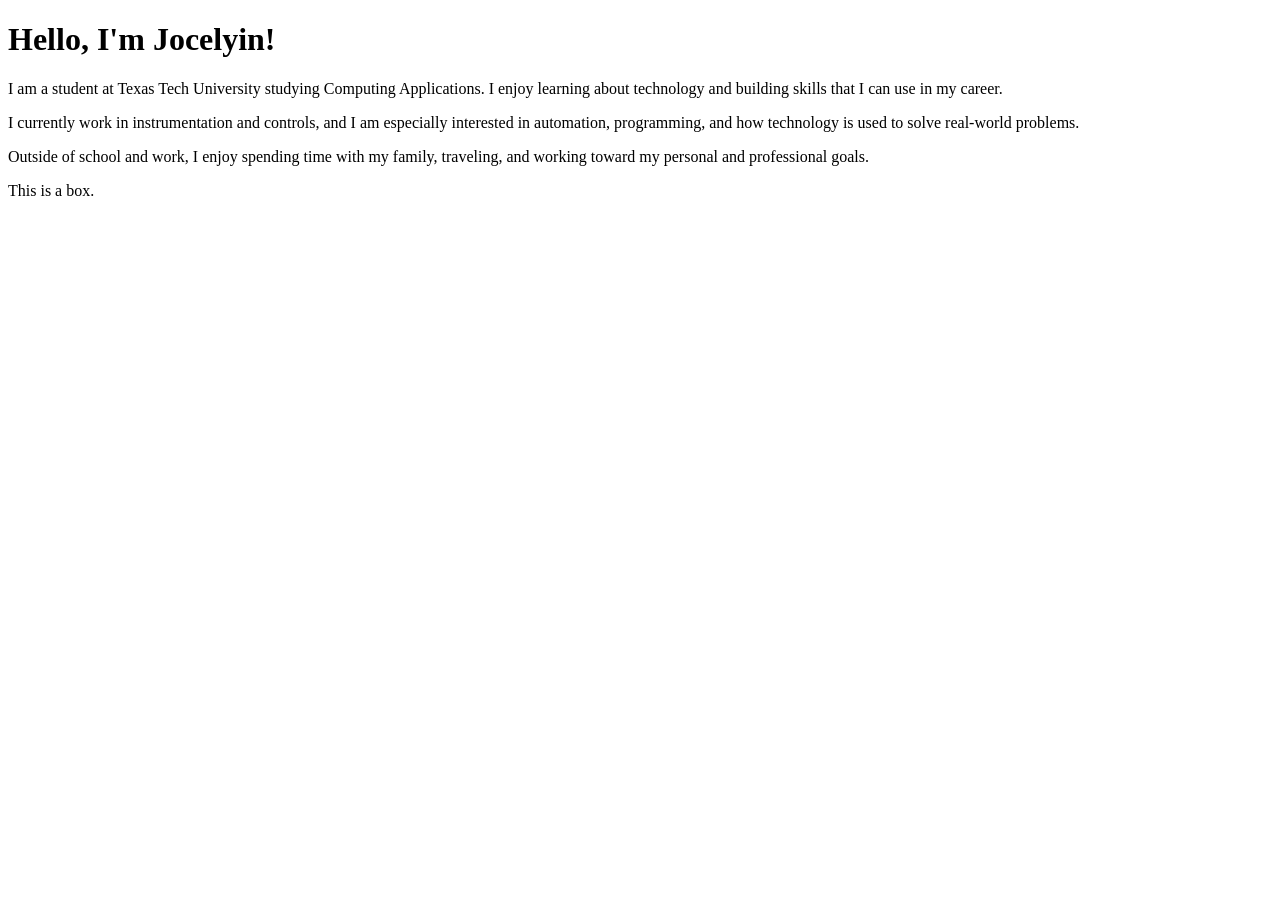
==== index.html @ 5d367fa5 "add Initial HTLM structure" ====
<!DOCTYPE html>
<html lang="en">
<head>
    <meta charset="UTF-8">
    <meta name="viewport" content="width=device-width, initial-scale=1.0">
    <title>Jocelyin's Introduction</title>
    <link rel="stylesheet" href="style.css">
</head>
<body>
    <main>
        <h1>Hello, I'm Jocelyin!</h1>

        <p>
            I am a student at Texas Tech University studying Computing Applications.
            I enjoy learning about technology and building skills that I can use in my career.
        </p>

        <p>
            I currently work in instrumentation and controls, and I am especially interested
            in automation, programming, and how technology is used to solve real-world problems.
        </p>

        <p>
            Outside of school and work, I enjoy spending time with my family, traveling,
            and working toward my personal and professional goals.
        </p>

        <div>This is a box.</div>
    </main>
</body>
</html>
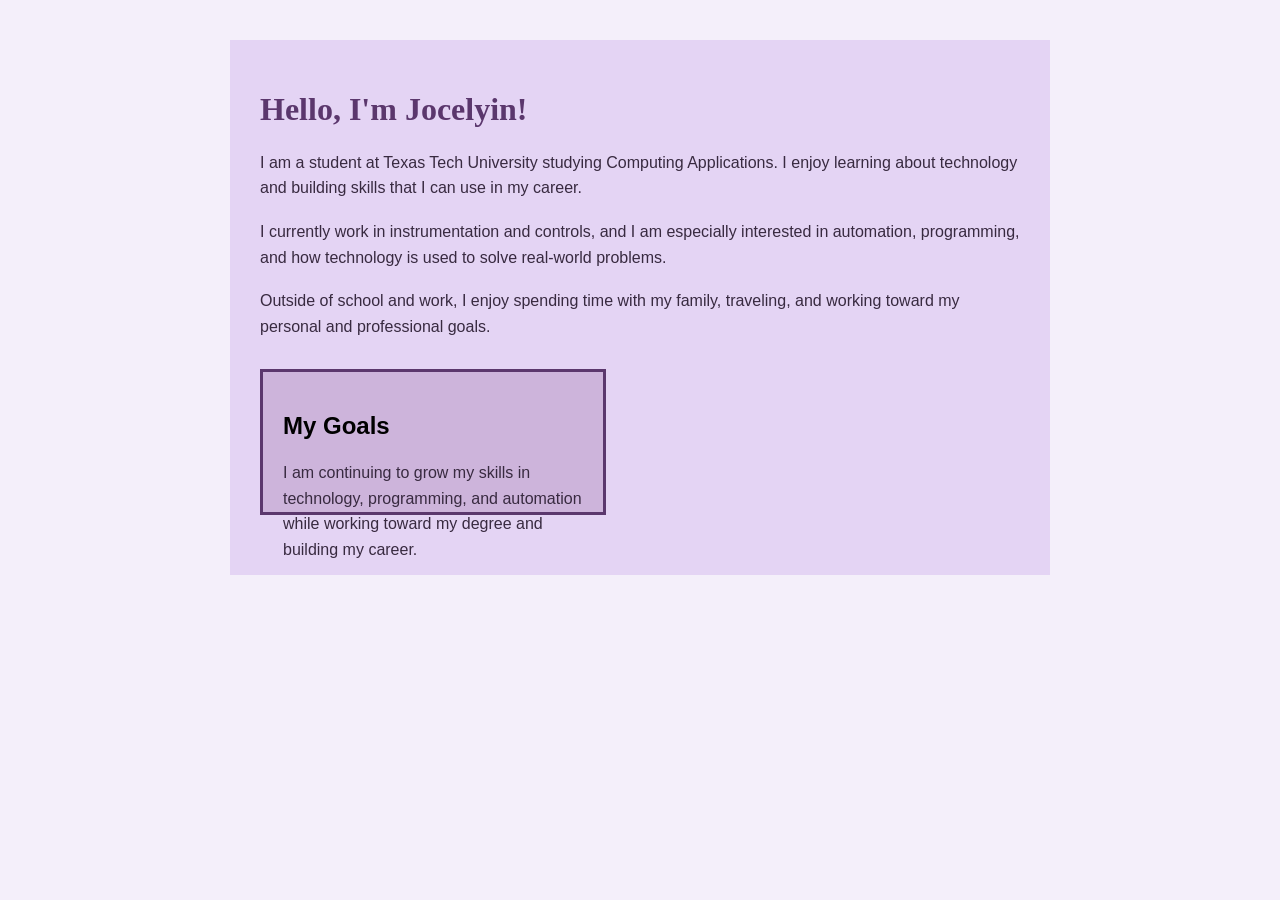
==== commit 25783422: "Replace box with goals section in index.html" ====
--- a/index.html
+++ b/index.html
@@ -25,7 +25,10 @@
             and working toward my personal and professional goals.
         </p>
 
-        <div>This is a box.</div>
+        <div>
+    <h2>My Goals</h2>
+    <p>I am continuing to grow my skills in technology, programming, and automation while working toward my degree and building my career.</p>
+</div>
     </main>
 </body>
 </html>
--- a/style.css
+++ b/style.css
@@ -0,0 +1,34 @@
+body {
+    background-color: #F4EFFA;
+    margin: 0;
+    padding: 40px;
+}
+
+main {
+    background-color: #E4D4F4;
+    max-width: 760px;
+    margin: 0 auto;
+    padding: 30px;
+}
+
+h1 {
+    color: #5B376D;
+    font-family: Georgia, "Times New Roman", serif;
+}
+
+p {
+    color: #382A40;
+    font-family: Arial, Helvetica, sans-serif;
+    line-height: 1.6;
+    margin-bottom: 18px;
+}
+
+div {
+    width: 300px;
+    height: 100px;
+    background-color: #CDB4DB;
+    border: 3px solid #5B376D;
+    padding: 20px;
+    margin: 30px 0;
+    font-family: Arial, Helvetica, sans-serif;
+}
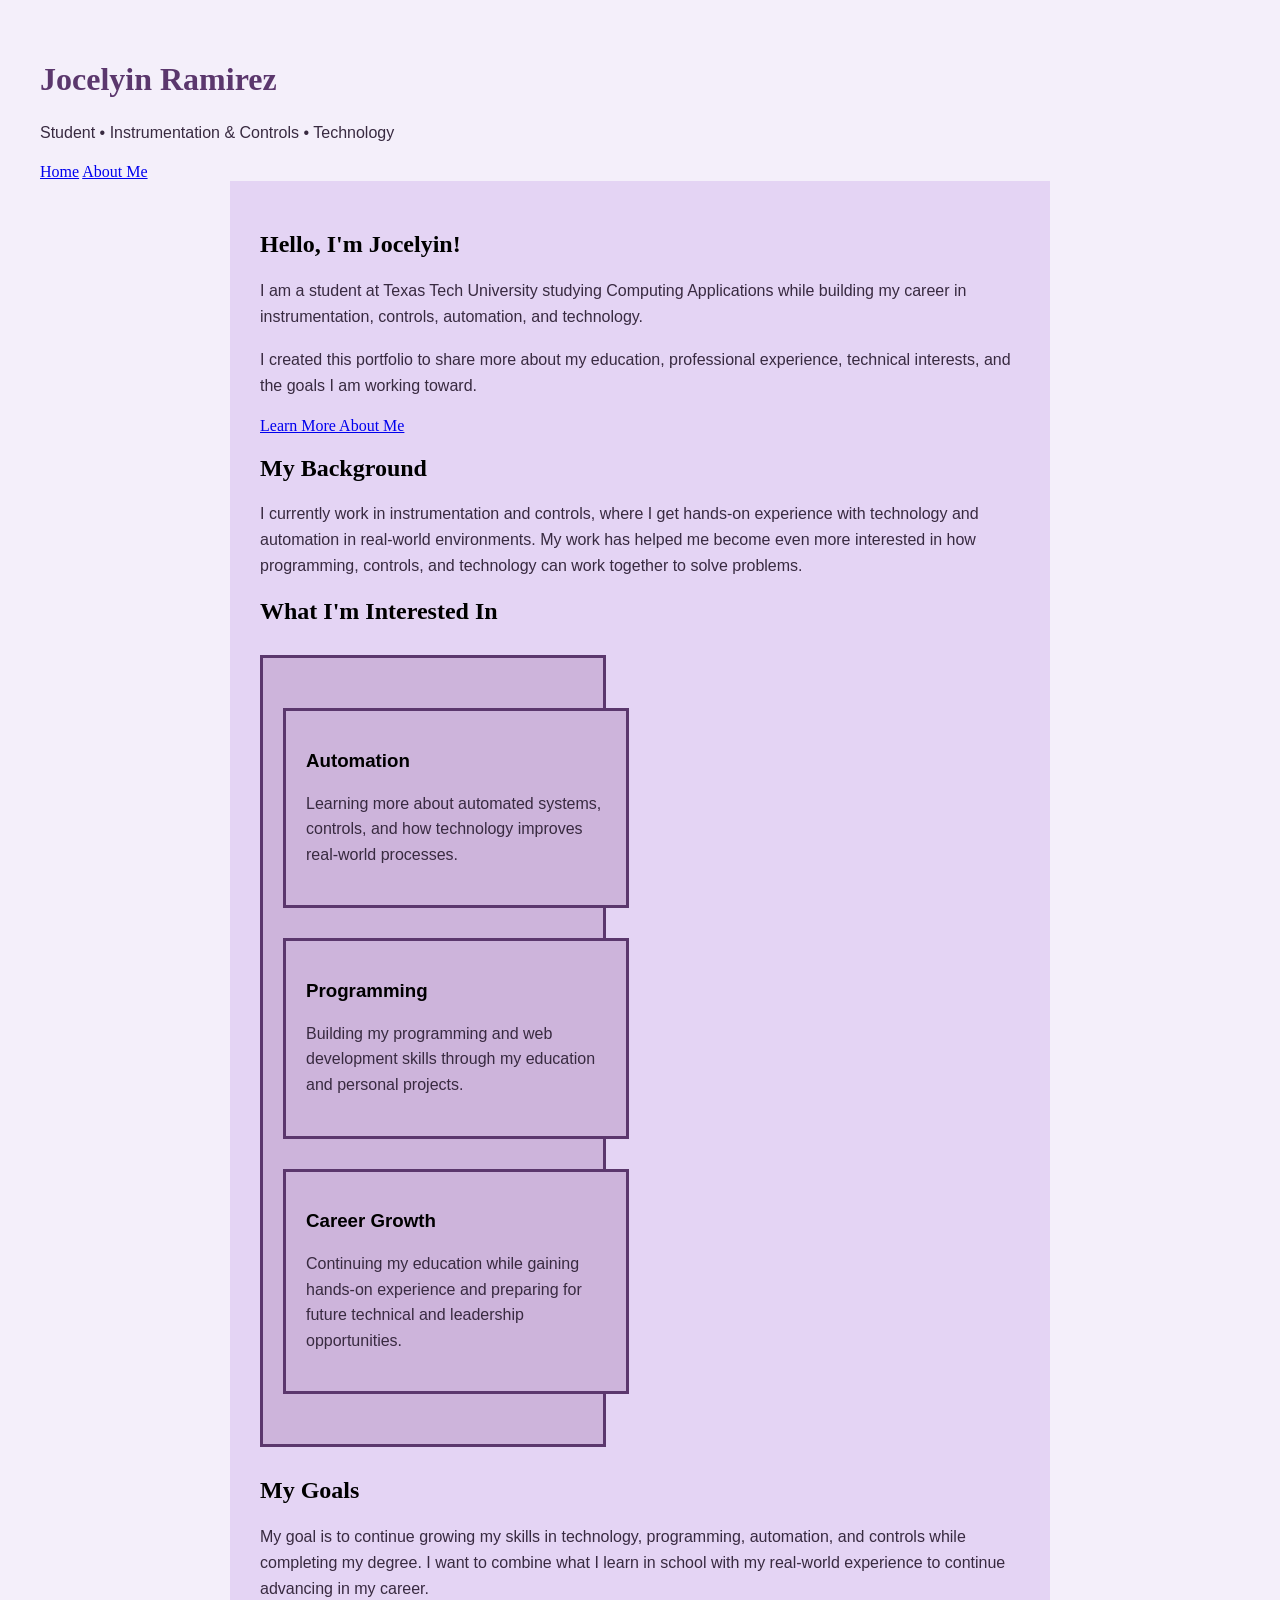
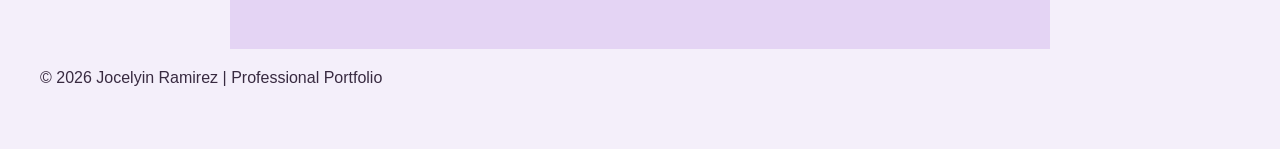
==== commit b64eb6eb: "Revise portfolio content and title for clarity Updated the title and various sections to enhance cla" ====
--- a/index.html
+++ b/index.html
@@ -3,32 +3,99 @@
 <head>
     <meta charset="UTF-8">
     <meta name="viewport" content="width=device-width, initial-scale=1.0">
-    <title>Jocelyin's Introduction</title>
+    <title>Jocelyin Ramirez | Professional Portfolio</title>
     <link rel="stylesheet" href="style.css">
 </head>
+
 <body>
+
+    <header>
+        <h1>Jocelyin Ramirez</h1>
+        <p>Student • Instrumentation & Controls • Technology</p>
+
+        <nav>
+            <a href="index.html">Home</a>
+            <a href="about.html">About Me</a>
+        </nav>
+    </header>
+
     <main>
-        <h1>Hello, I'm Jocelyin!</h1>
+        <section class="hero">
+            <h2>Hello, I'm Jocelyin!</h2>
 
-        <p>
-            I am a student at Texas Tech University studying Computing Applications.
-            I enjoy learning about technology and building skills that I can use in my career.
-        </p>
+            <p>
+                I am a student at Texas Tech University studying Computing
+                Applications while building my career in instrumentation,
+                controls, automation, and technology.
+            </p>
 
-        <p>
-            I currently work in instrumentation and controls, and I am especially interested
-            in automation, programming, and how technology is used to solve real-world problems.
-        </p>
+            <p>
+                I created this portfolio to share more about my education,
+                professional experience, technical interests, and the goals
+                I am working toward.
+            </p>
 
-        <p>
-            Outside of school and work, I enjoy spending time with my family, traveling,
-            and working toward my personal and professional goals.
-        </p>
+            <a class="button" href="about.html">Learn More About Me</a>
+        </section>
 
-        <div>
-    <h2>My Goals</h2>
-    <p>I am continuing to grow my skills in technology, programming, and automation while working toward my degree and building my career.</p>
-</div>
+        <section>
+            <h2>My Background</h2>
+
+            <p>
+                I currently work in instrumentation and controls, where I get
+                hands-on experience with technology and automation in real-world
+                environments. My work has helped me become even more interested
+                in how programming, controls, and technology can work together
+                to solve problems.
+            </p>
+        </section>
+
+        <section>
+            <h2>What I'm Interested In</h2>
+
+            <div class="cards">
+                <div class="card">
+                    <h3>Automation</h3>
+                    <p>
+                        Learning more about automated systems, controls, and
+                        how technology improves real-world processes.
+                    </p>
+                </div>
+
+                <div class="card">
+                    <h3>Programming</h3>
+                    <p>
+                        Building my programming and web development skills
+                        through my education and personal projects.
+                    </p>
+                </div>
+
+                <div class="card">
+                    <h3>Career Growth</h3>
+                    <p>
+                        Continuing my education while gaining hands-on
+                        experience and preparing for future technical and
+                        leadership opportunities.
+                    </p>
+                </div>
+            </div>
+        </section>
+
+        <section>
+            <h2>My Goals</h2>
+
+            <p>
+                My goal is to continue growing my skills in technology,
+                programming, automation, and controls while completing my
+                degree. I want to combine what I learn in school with my
+                real-world experience to continue advancing in my career.
+            </p>
+        </section>
     </main>
+
+    <footer>
+        <p>&copy; 2026 Jocelyin Ramirez | Professional Portfolio</p>
+    </footer>
+
 </body>
 </html>
--- a/style.css
+++ b/style.css
@@ -25,7 +25,7 @@
 
 div {
     width: 300px;
-    height: 100px;
+    height: auto;
     background-color: #CDB4DB;
     border: 3px solid #5B376D;
     padding: 20px;
